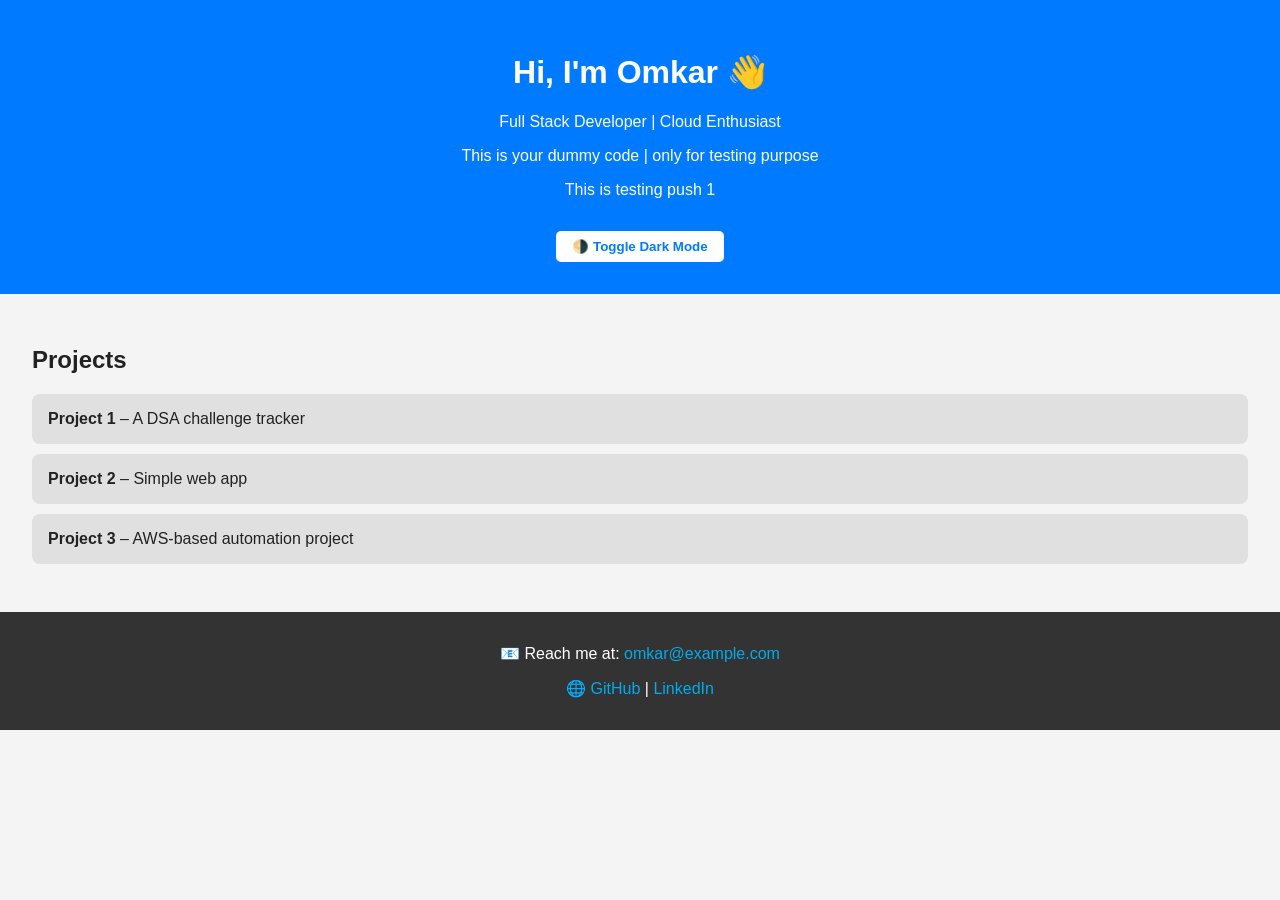
==== Dummy-portfolio-code/index.html @ 2683ca85 "done again" ====
<!DOCTYPE html>
<html lang="en">
<head>
  <meta charset="UTF-8" />
  <meta name="viewport" content="width=device-width, initial-scale=1.0"/>
  <title>Omkar's Portfolio</title>
  <link rel="stylesheet" href="style.css">
</head>
<body>
  <header>
    <h1>Hi, I'm Omkar 👋</h1>
    <p>Full Stack Developer | Cloud Enthusiast</p>
    <p>This is your dummy code | only for testing purpose</p>
    <p>This is testing push 1 </p>
    <button onclick="toggleMode()">🌗 Toggle Dark Mode</button>
  </header>

  <section class="projects">
    <h2>Projects</h2>
    <ul>
      <li><strong>Project 1</strong> – A DSA challenge tracker</li>
      <li><strong>Project 2</strong> – Simple web app</li>
      <li><strong>Project 3</strong> – AWS-based automation project</li>
    </ul>
  </section>

  <footer>
    <p>📧 Reach me at: <a href="#">omkar@example.com</a></p>
    <p>🌐 <a href="#">GitHub</a> | <a href="#">LinkedIn</a></p>
  </footer>

  <script src="script.js"></script>
</body>
</html>
---- Dummy-portfolio-code/style.css ----
body {
  font-family: 'Segoe UI', sans-serif;
  margin: 0;
  padding: 0;
  background-color: #f4f4f4;
  color: #222;
  transition: all 0.3s ease;
}

header {
  background: #007bff;
  color: white;
  padding: 2rem;
  text-align: center;
}

header button {
  margin-top: 1rem;
  padding: 0.5rem 1rem;
  border: none;
  cursor: pointer;
  background: #fff;
  color: #007bff;
  font-weight: bold;
  border-radius: 5px;
}

.projects {
  padding: 2rem;
}

.projects ul {
  list-style: none;
  padding: 0;
}

.projects li {
  background: #e0e0e0;
  margin-bottom: 10px;
  padding: 1rem;
  border-radius: 8px;
}

footer {
  background: #333;
  color: #fff;
  padding: 1rem;
  text-align: center;
}

footer a {
  color: #00aced;
  text-decoration: none;
}

/* Dark mode */
body.dark {
  background-color: #121212;
  color: #e4e4e4;
}

body.dark header {
  background-color: #1a1a1a;
  color: #fff;
}

body.dark .projects li {
  background-color: #2a2a2a;
}

body.dark footer {
  background-color: #000;
}
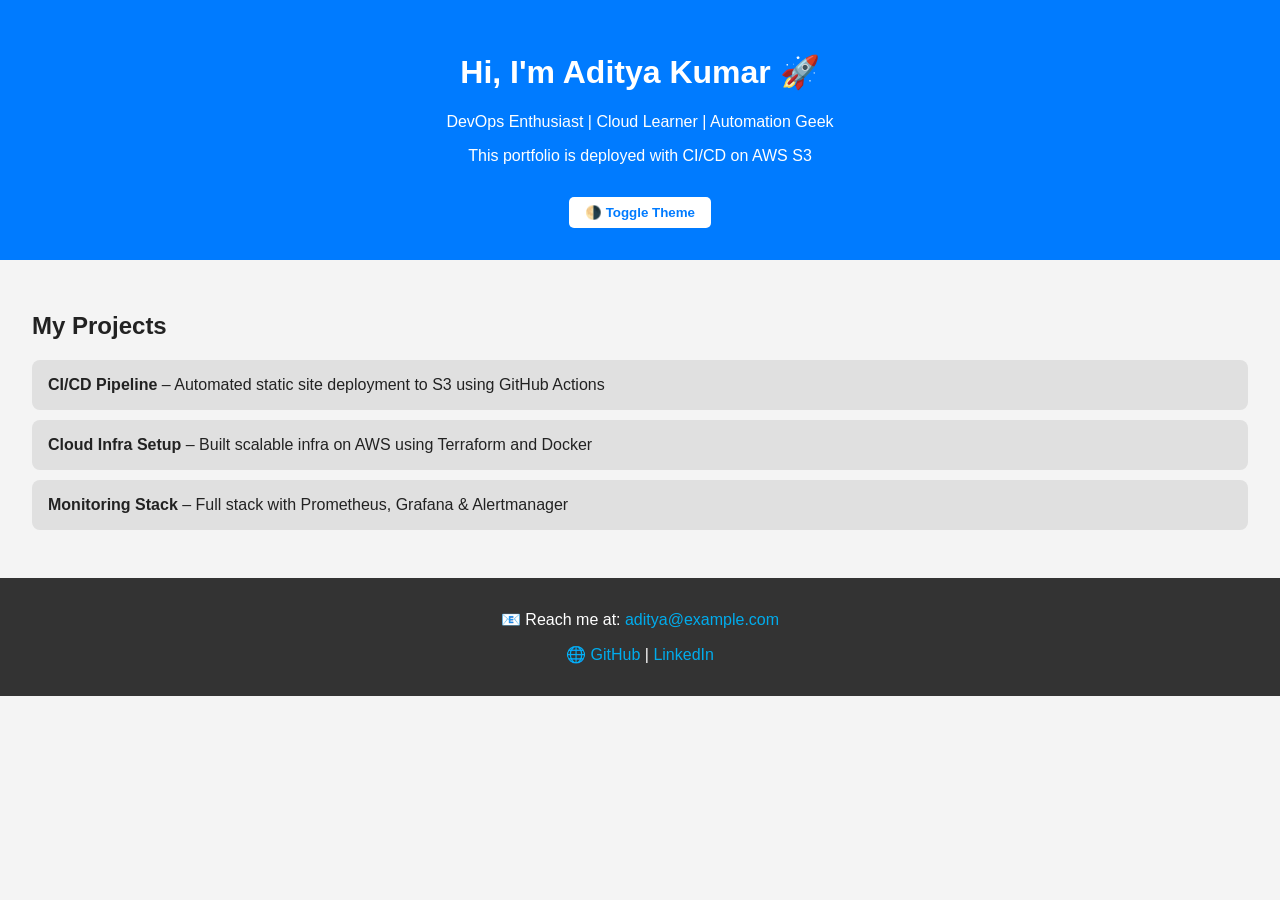
==== commit 46991bc3: "Update index.html" ====
--- a/Dummy-portfolio-code/index.html
+++ b/Dummy-portfolio-code/index.html
@@ -3,29 +3,28 @@
 <head>
   <meta charset="UTF-8" />
   <meta name="viewport" content="width=device-width, initial-scale=1.0"/>
-  <title>Omkar's Portfolio</title>
+  <title>Aditya Kumar | DevOps Enthusiast</title>
   <link rel="stylesheet" href="style.css">
 </head>
 <body>
   <header>
-    <h1>Hi, I'm Omkar 👋</h1>
-    <p>Full Stack Developer | Cloud Enthusiast</p>
-    <p>This is your dummy code | only for testing purpose</p>
-    <p>This is testing push 1 </p>
-    <button onclick="toggleMode()">🌗 Toggle Dark Mode</button>
+    <h1>Hi, I'm <span class="highlight">Aditya Kumar</span> 🚀</h1>
+    <p>DevOps Enthusiast | Cloud Learner | Automation Geek</p>
+    <p>This portfolio is deployed with CI/CD on AWS S3</p>
+    <button onclick="toggleMode()" class="toggle-btn">🌗 Toggle Theme</button>
   </header>
 
   <section class="projects">
-    <h2>Projects</h2>
+    <h2>My Projects</h2>
     <ul>
-      <li><strong>Project 1</strong> – A DSA challenge tracker</li>
-      <li><strong>Project 2</strong> – Simple web app</li>
-      <li><strong>Project 3</strong> – AWS-based automation project</li>
+      <li><strong>CI/CD Pipeline</strong> – Automated static site deployment to S3 using GitHub Actions</li>
+      <li><strong>Cloud Infra Setup</strong> – Built scalable infra on AWS using Terraform and Docker</li>
+      <li><strong>Monitoring Stack</strong> – Full stack with Prometheus, Grafana & Alertmanager</li>
     </ul>
   </section>
 
   <footer>
-    <p>📧 Reach me at: <a href="#">omkar@example.com</a></p>
+    <p>📧 Reach me at: <a href="mailto:aditya@example.com">aditya@example.com</a></p>
     <p>🌐 <a href="#">GitHub</a> | <a href="#">LinkedIn</a></p>
   </footer>
 
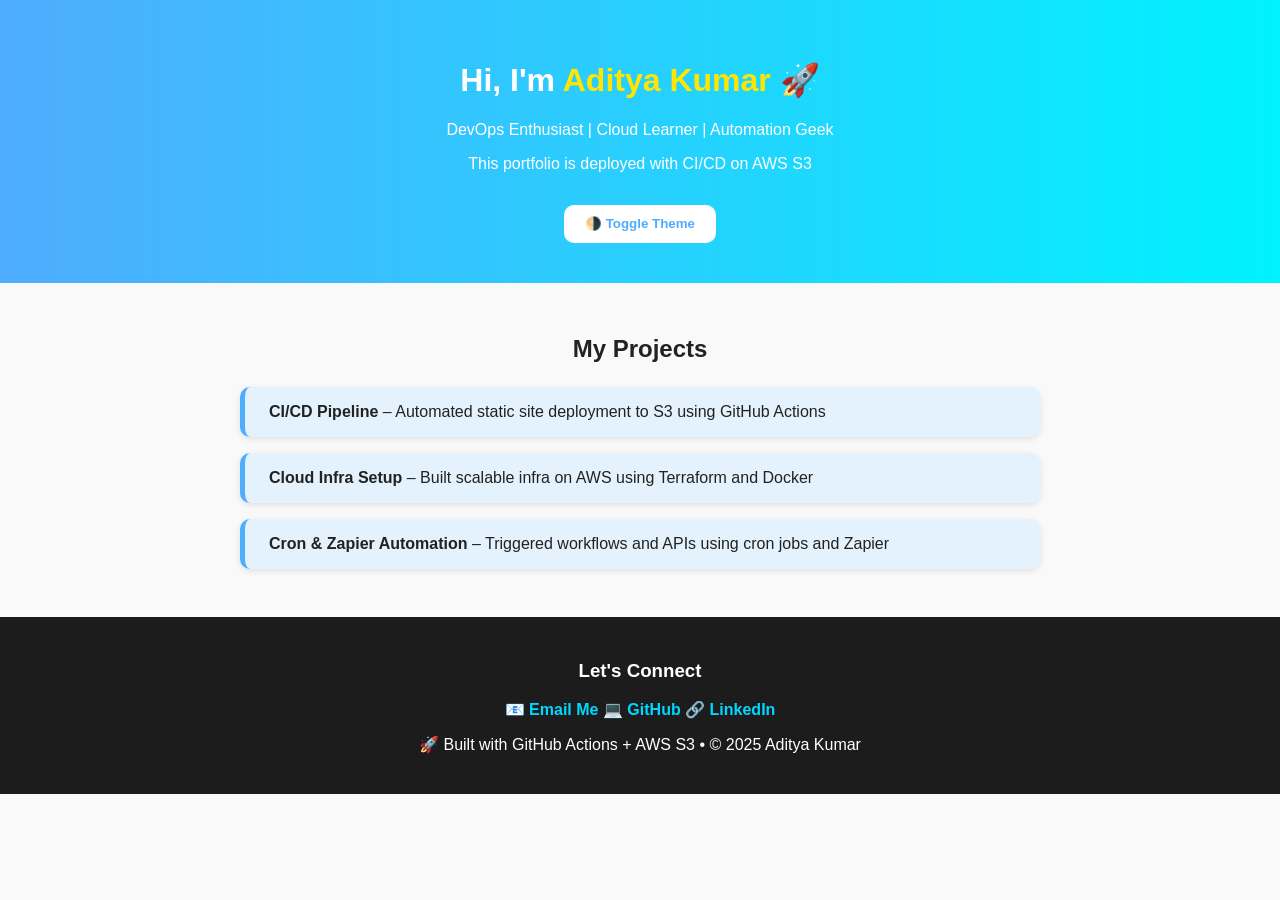
==== commit 35d0f95f: "Update index.html" ====
--- a/Dummy-portfolio-code/index.html
+++ b/Dummy-portfolio-code/index.html
@@ -19,13 +19,18 @@
     <ul>
       <li><strong>CI/CD Pipeline</strong> – Automated static site deployment to S3 using GitHub Actions</li>
       <li><strong>Cloud Infra Setup</strong> – Built scalable infra on AWS using Terraform and Docker</li>
-      <li><strong>Monitoring Stack</strong> – Full stack with Prometheus, Grafana & Alertmanager</li>
+      <li><strong>Cron & Zapier Automation</strong> – Triggered workflows and APIs using cron jobs and Zapier</li>
     </ul>
   </section>
 
   <footer>
-    <p>📧 Reach me at: <a href="mailto:aditya@example.com">aditya@example.com</a></p>
-    <p>🌐 <a href="#">GitHub</a> | <a href="#">LinkedIn</a></p>
+    <h3>Let's Connect</h3>
+    <div class="footer-links">
+      <a href="mailto:adityakum2004@gmail.com" class="footer-btn email">📧 Email Me</a>
+      <a href="https://github.com/Aditya74773" target="_blank" class="footer-btn github">💻 GitHub</a>
+      <a href="https://www.linkedin.com/in/aditya-kumar-367b16293" target="_blank" class="footer-btn linkedin">🔗 LinkedIn</a>
+    </div>
+    <p>🚀 Built with GitHub Actions + AWS S3 • © 2025 Aditya Kumar</p>
   </footer>
 
   <script src="script.js"></script>
--- a/Dummy-portfolio-code/style.css
+++ b/Dummy-portfolio-code/style.css
@@ -2,31 +2,49 @@
   font-family: 'Segoe UI', sans-serif;
   margin: 0;
   padding: 0;
-  background-color: #f4f4f4;
+  background-color: #f9f9f9;
   color: #222;
+  transition: background-color 0.3s ease, color 0.3s ease;
+}
+
+header {
+  background: linear-gradient(to right, #4facfe, #00f2fe);
+  color: white;
+  padding: 2.5rem 1rem;
+  text-align: center;
+}
+
+header .highlight {
+  color: #ffe600;
+}
+
+.toggle-btn {
+  margin-top: 1rem;
+  padding: 0.6rem 1.2rem;
+  background: #fff;
+  color: #4facfe;
+  border: 2px solid #fff;
+  font-weight: bold;
+  border-radius: 10px;
+  cursor: pointer;
   transition: all 0.3s ease;
 }
 
-header {
-  background: #007bff;
-  color: white;
-  padding: 2rem;
-  text-align: center;
-}
-
-header button {
-  margin-top: 1rem;
-  padding: 0.5rem 1rem;
-  border: none;
-  cursor: pointer;
-  background: #fff;
-  color: #007bff;
-  font-weight: bold;
-  border-radius: 5px;
+.toggle-btn:hover {
+  background-color: #ffe600;
+  color: #000;
+  border: 2px solid #000;
 }
 
 .projects {
   padding: 2rem;
+  max-width: 800px;
+  margin: auto;
+}
+
+.projects h2 {
+  text-align: center;
+  margin-bottom: 1.5rem;
 }
 
 .projects ul {
@@ -35,39 +53,52 @@
 }
 
 .projects li {
-  background: #e0e0e0;
-  margin-bottom: 10px;
-  padding: 1rem;
-  border-radius: 8px;
+  background: #e3f2fd;
+  margin-bottom: 1rem;
+  padding: 1rem 1.5rem;
+  border-left: 5px solid #4facfe;
+  border-radius: 10px;
+  box-shadow: 0 2px 6px rgba(0,0,0,0.1);
 }
 
 footer {
-  background: #333;
+  background: #1c1c1c;
   color: #fff;
-  padding: 1rem;
+  padding: 1.5rem;
   text-align: center;
 }
 
 footer a {
-  color: #00aced;
+  color: #00d8ff;
   text-decoration: none;
+  font-weight: bold;
 }
 
-/* Dark mode */
+footer a:hover {
+  text-decoration: underline;
+}
+
+/* Dark mode styles */
 body.dark {
   background-color: #121212;
-  color: #e4e4e4;
+  color: #eee;
 }
 
 body.dark header {
-  background-color: #1a1a1a;
-  color: #fff;
+  background: linear-gradient(to right, #232526, #414345);
+  color: #ffe600;
 }
 
 body.dark .projects li {
-  background-color: #2a2a2a;
+  background-color: #1f1f1f;
+  border-left: 5px solid #ffe600;
 }
 
 body.dark footer {
   background-color: #000;
 }
+
+body.dark .toggle-btn {
+  background: #ffe600;
+  color: #000;
+}
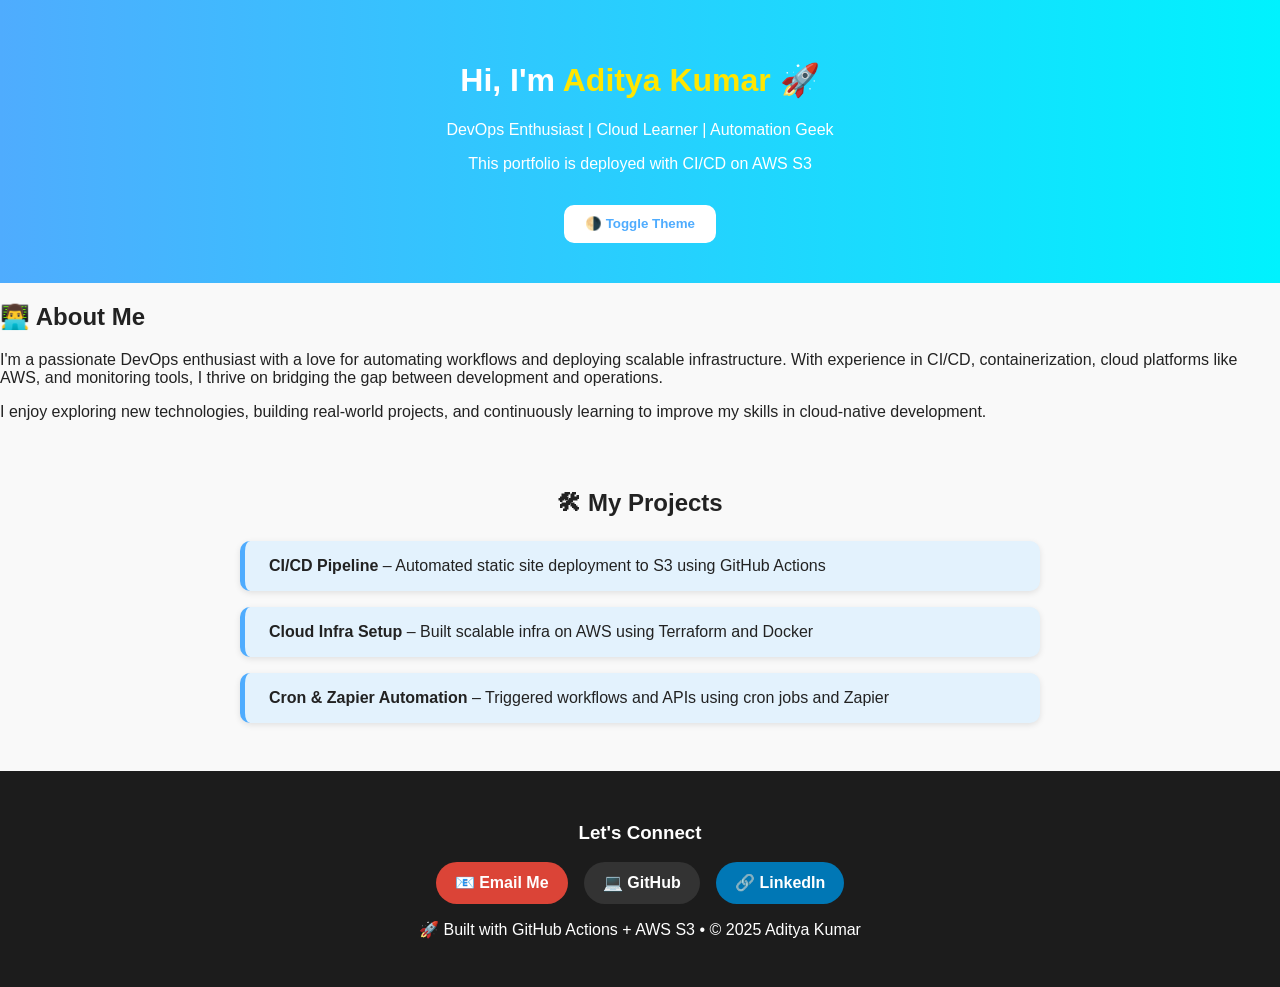
==== commit 31826315: "Update index.html" ====
--- a/Dummy-portfolio-code/index.html
+++ b/Dummy-portfolio-code/index.html
@@ -14,8 +14,19 @@
     <button onclick="toggleMode()" class="toggle-btn">🌗 Toggle Theme</button>
   </header>
 
+  <section class="about">
+    <h2>👨‍💻 About Me</h2>
+    <p>
+      I'm a passionate DevOps enthusiast with a love for automating workflows and deploying scalable infrastructure. 
+      With experience in CI/CD, containerization, cloud platforms like AWS, and monitoring tools, I thrive on bridging the gap between development and operations. 
+    </p>
+    <p>
+      I enjoy exploring new technologies, building real-world projects, and continuously learning to improve my skills in cloud-native development.
+    </p>
+  </section>
+
   <section class="projects">
-    <h2>My Projects</h2>
+    <h2>🛠 My Projects</h2>
     <ul>
       <li><strong>CI/CD Pipeline</strong> – Automated static site deployment to S3 using GitHub Actions</li>
       <li><strong>Cloud Infra Setup</strong> – Built scalable infra on AWS using Terraform and Docker</li>
--- a/Dummy-portfolio-code/style.css
+++ b/Dummy-portfolio-code/style.css
@@ -61,21 +61,45 @@
   box-shadow: 0 2px 6px rgba(0,0,0,0.1);
 }
 
+/* Footer Styles */
 footer {
   background: #1c1c1c;
   color: #fff;
-  padding: 1.5rem;
+  padding: 2rem 1rem;
   text-align: center;
 }
 
-footer a {
-  color: #00d8ff;
-  text-decoration: none;
-  font-weight: bold;
+.footer-links {
+  display: flex;
+  justify-content: center;
+  flex-wrap: wrap;
+  gap: 1rem;
+  margin-bottom: 1rem;
 }
 
-footer a:hover {
-  text-decoration: underline;
+.footer-btn {
+  text-decoration: none;
+  padding: 0.7rem 1.2rem;
+  border-radius: 25px;
+  font-weight: bold;
+  color: white;
+  transition: all 0.3s ease;
+}
+
+.footer-btn.github {
+  background: #333;
+}
+
+.footer-btn.linkedin {
+  background: #0077b5;
+}
+
+.footer-btn.email {
+  background: #db4437;
+}
+
+.footer-btn:hover {
+  filter: brightness(1.15);
 }
 
 /* Dark mode styles */
